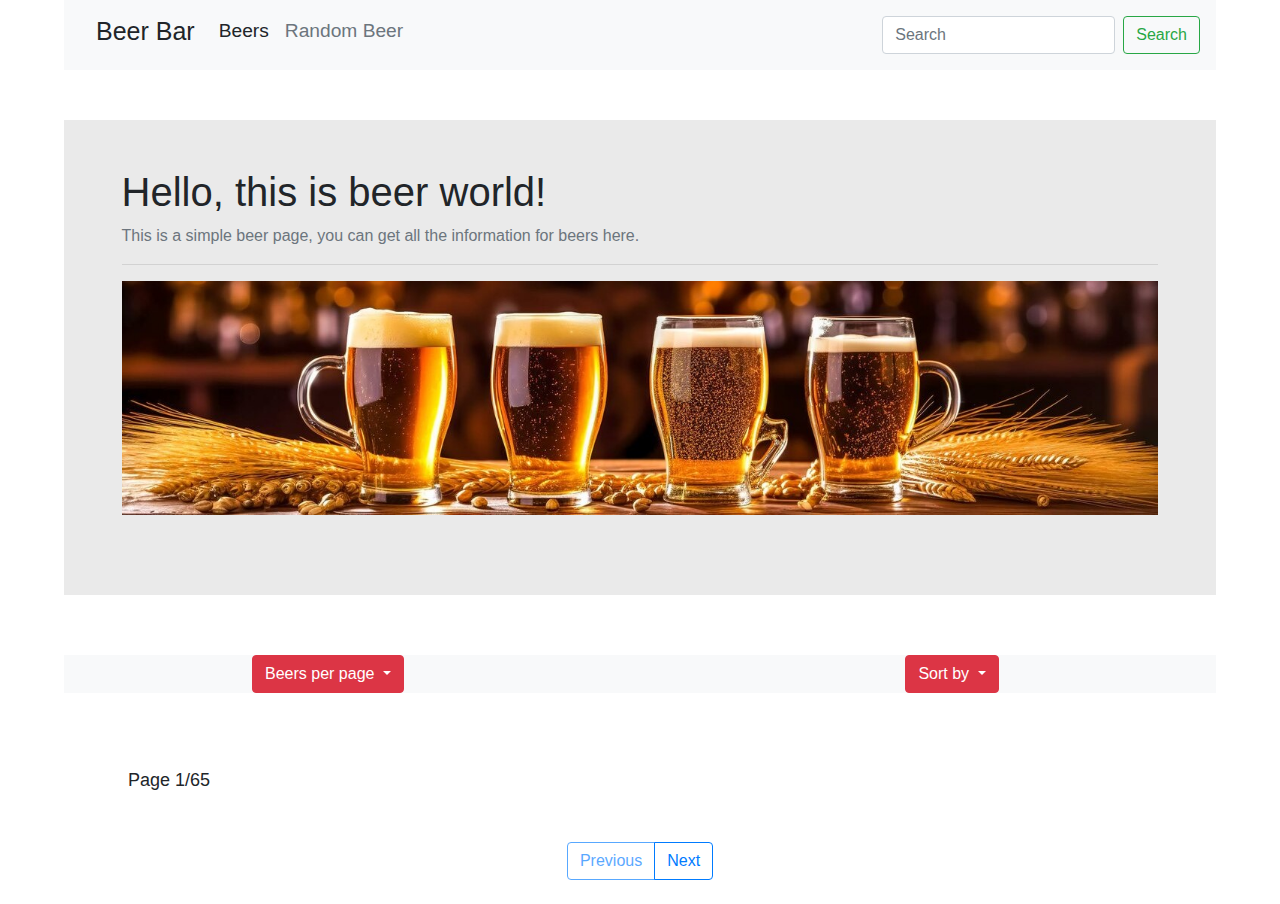
==== project Homework/index.html @ 9cc465cc "New updates" ====
<!DOCTYPE html>
<html lang="en">
<head>
    <meta charset="UTF-8">
    <meta name="viewport" content="width=device-width, initial-scale=1.0">
    <link rel="shortcut icon" type="x-icon" href="beer-icon.png">
    <title>Beer Bar</title>
    <link href="https://stackpath.bootstrapcdn.com/bootstrap/4.5.2/css/bootstrap.min.css" rel="stylesheet">
    <link rel="stylesheet" href="style.css">
</head>
<body>
    <div id="navBar" class="fixed-top">
        <nav class="navbar navbar-expand-lg bg-light">
            <h3 class="navbar" id="beerBar" >Beer Bar</h3>
            <div class="collapse navbar-collapse" id="navbarNav">
                <ul class="navbar-nav mr-auto">
                    <li class="nav-item">
                        <h3 class="nav-link" id="beerS">Beers</h3>
                    </li>
                    <li class="nav-item ">
                        <h3 class="nav-link text-secondary" href="#random-beer">Random Beer</h3>
                    </li>
                </ul>
                <form class="form-inline">
                    <input class="form-control mr-sm-2" type="text" placeholder="Search">
                    <button class="btn btn-outline-success my-2 my-sm-0" type="submit">Search</button>
                </form>
            </div>
        </nav>
    </div>

    <div id="main-page" class="text-center">
        <div id="text" class="text-left">
            <br><br>
            <h1 class="font-weight-light">Hello, this is beer world!</h1>
            <p class="text-secondary">This is a simple beer page, you can get all the information for beers here.</p>
            <hr>
        </div>

        <img id="mainimg" src="beerBanner.jpg" alt="mainBeerScreen">
    </div>
    
    <div id="beers">
        
        <div class="d-flex justify-content-center align-items-center bg-light">
            <div class="dropdown mr-3">
                <button class="btn btn-danger dropdown-toggle" type="button" id="beersPerPagebtn" data-toggle="dropdown" aria-haspopup="true" aria-expanded="false">
                    Beers per page
                </button>
                <div class="dropdown-menu" aria-labelledby="beersPerPagebtn">
                    <a class="dropdown-item" id="5">show 5</a>
                    <a class="dropdown-item" id="10">show 10</a>
                    <a class="dropdown-item" id="20">show 20</a>
                </div>
            </div>
            
            <div class="dropdown">
                <button class="btn btn-danger dropdown-toggle" type="button" id="sortbtn" data-toggle="dropdown" aria-haspopup="true" aria-expanded="false">
                    Sort by
                </button>
                <div class="dropdown-menu" aria-labelledby="sortbtn">
                    <a class="dropdown-item" id="nameASC">Name ASC</a>
                    <a class="dropdown-item" id="nameDESC">Name DESC</a>
                    <a class="dropdown-item" id="alcoholASC">Alcohol % ASC</a>
                    <a class="dropdown-item" id="alcoholDESC">Alcohol % DESC</a>
                    <a class="dropdown-item" id="bitternessASC">Bitterness ASC</a>
                    <a class="dropdown-item" id="bitternessDESC">Bitterness DESC</a>
                </div>
            </div>
        </div>

        <br>

        <div id="beerPage"></div>
        
        <br>

        <br>
        
        <div id="beerContainer" >
            <div id="beersDisplayed" class="row justify-content-center">
            </div>
        </div>

        <div class="container">
            <div class="row justify-content-center">
                <div id="nextAndPrevButtons" class="btn-group">
                    <button type="button" class="btn btn-outline-primary" id="previous">Previous</button>
                    <button type="button" class="btn btn-outline-primary" id="next">Next</button>
                </div>
            </div>
        </div>
    </div>

    <div id="beerInfo" >
        <div class="randomBeer"><img id="beerImage"></div>
        
    </div>
    

    <script src="https://code.jquery.com/jquery-3.4.1.slim.min.js" integrity="sha384-J6qa4849blE2+poT4WnyKhv5vZF5SrPo0iEjwBvKU7imGFAV0wwj1yYfoRSJoZ+n" crossorigin="anonymous"></script>
    <script src="https://cdn.jsdelivr.net/npm/popper.js@1.16.0/dist/umd/popper.min.js" integrity="sha384-Q6E9RHvbIyZFJoft+2mJbHaEWldlvI9IOYy5n3zV9zzTtmI3UksdQRVvoxMfooAo" crossorigin="anonymous"></script>
    <script src="https://cdn.jsdelivr.net/npm/bootstrap@4.4.1/dist/js/bootstrap.min.js" integrity="sha384-wfSDF2E50Y2D1uUdj0O3uMBJnjuUD4Ih7YwaYd1iqfktj0Uod8GCExl3Og8ifwB6" crossorigin="anonymous"></script>
    <script src="script.js"></script>
</body>
</html>
---- project Homework/style.css ----
#navBar {
    width: 90%;
    margin: 0 auto;
    
}

#beerBar{
    font-weight: 400;
    font-size: 25px;
    
}
.nav-link{
    font-size:larger;
    font-weight: 400;
}

.nav-link:hover{
   cursor: pointer;
}
#main-page{
    width: 90%;
    margin: 120px auto 10px auto ;
    background-color: rgb(234, 234, 234);
    padding-bottom: 5rem;
}

#text{
    margin: auto 5%;
}

#mainimg{
    width: 90%;
}

#beers{
    margin-top: 60px;
}

.d-flex{
    margin: 0 5% 50px 5%;
    
}
.dropdown {
    width: 90%;
    position: relative;
    display: flex; 
    justify-content: center; 
}

.dropdown-menu {
    position: absolute;
    left: 0;
    right: 0;
    margin: auto;
}

#beersPerPagebtn {
    margin-right: 40px; /* Optional: Add margin if needed */
}

#sortbtn {
    margin-left: 40px; /* Optional: Add margin if needed */
}



.card-text {
    overflow: hidden;
    display: -webkit-box;
    -webkit-box-orient: vertical;
    /* truncate to 4 lines */
    -webkit-line-clamp: 4;
}
  
#beerPage{
    margin-left: 10%;
    font-size: large;
}
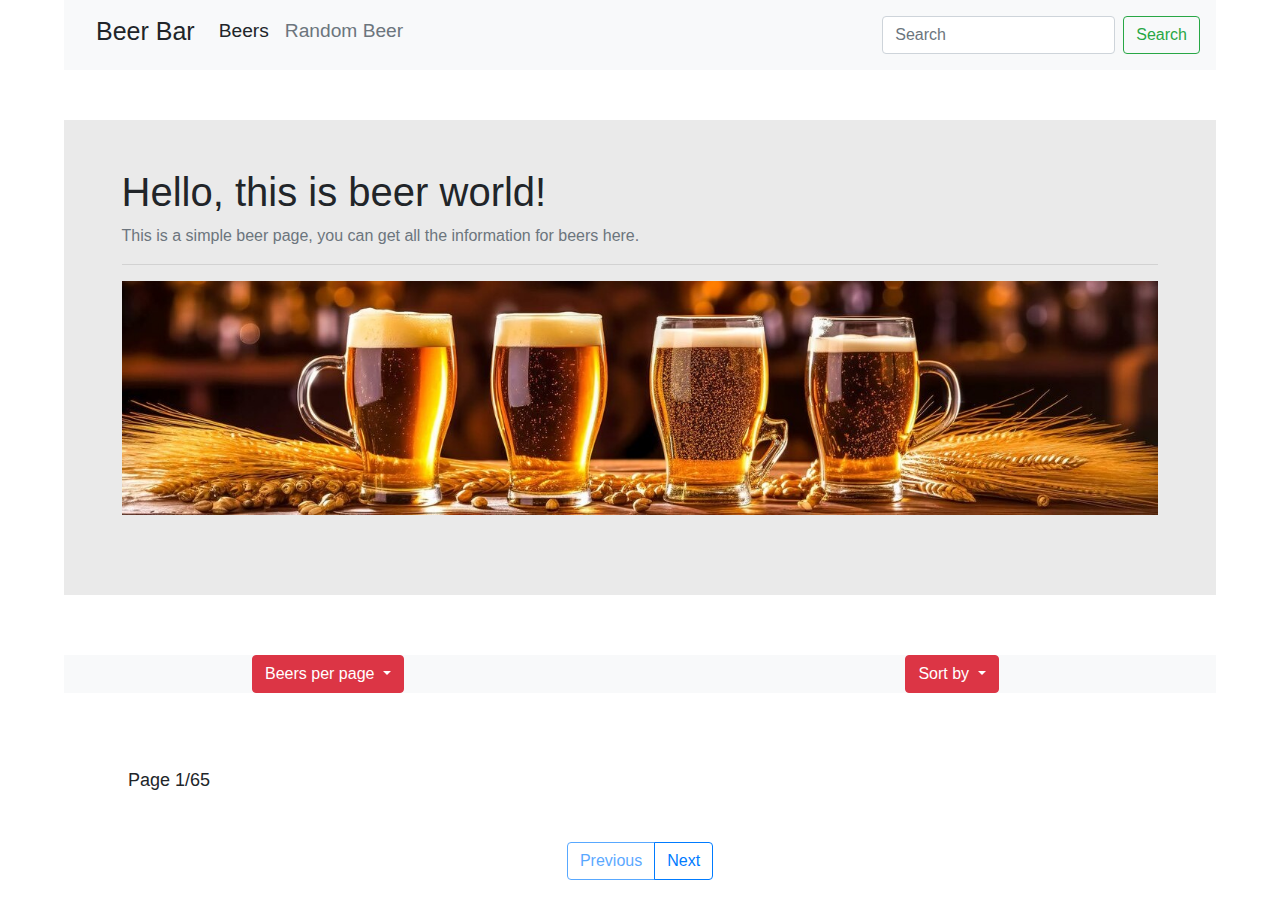
==== commit 2e57804f: "Random beer generator small update" ====
--- a/project Homework/index.html
+++ b/project Homework/index.html
@@ -93,7 +93,7 @@
     </div>
 
     <div id="beerInfo" >
-        <div class="randomBeer"><img id="beerImage"></div>
+        <div id="randomBeer"></div>
         
     </div>
     
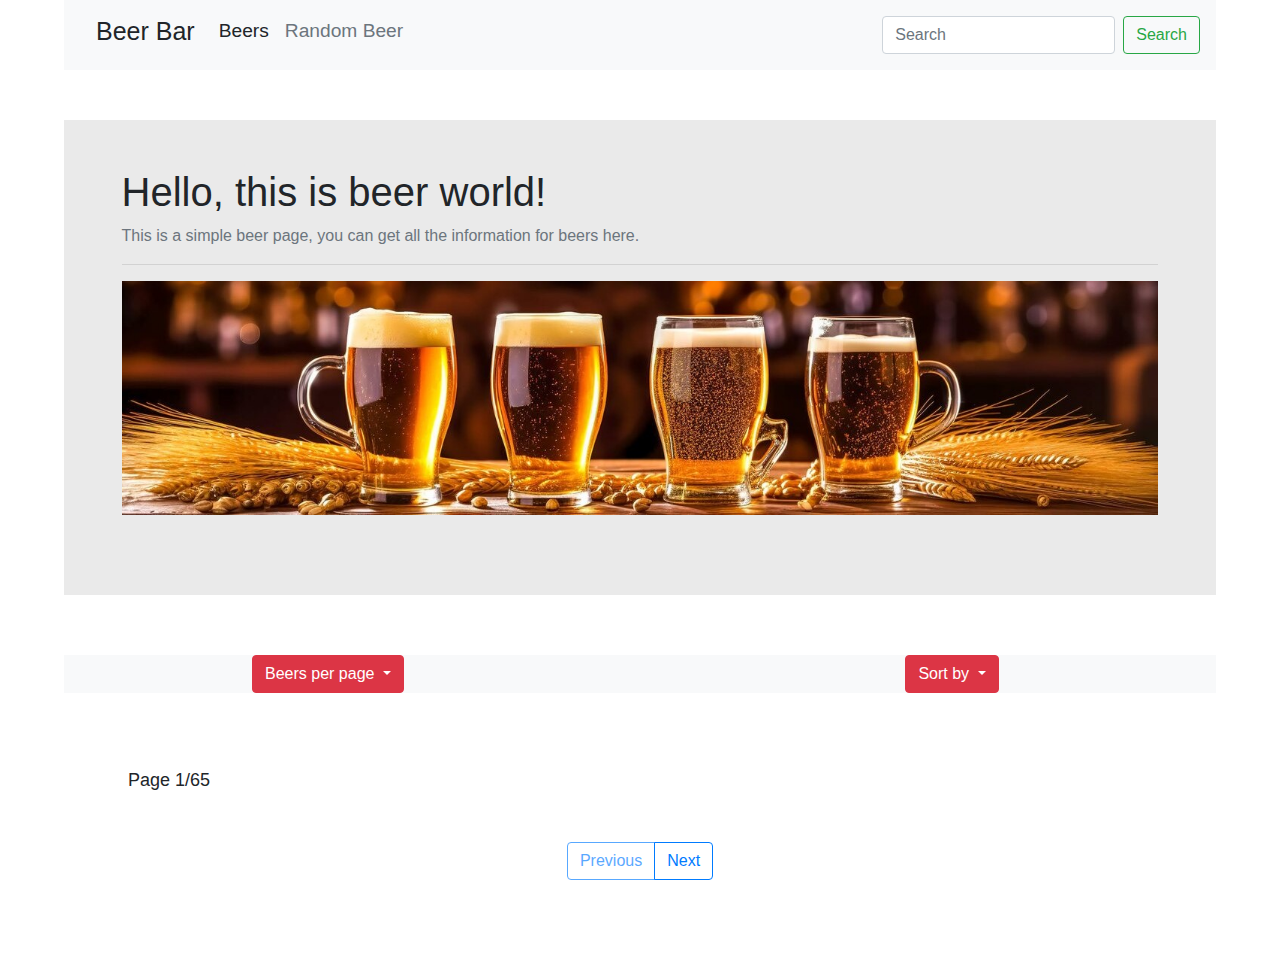
==== commit fef84f64: "minor updates" ====
--- a/project Homework/index.html
+++ b/project Homework/index.html
@@ -77,9 +77,10 @@
 
         <br>
         
-        <div id="beerContainer" >
-            <div id="beersDisplayed" class="row justify-content-center">
+        <div id="beerContainer" class="row justify-content-center"  >
+            <div id="beersDisplayed" >
             </div>
+            <div></div>
         </div>
 
         <div class="container">
@@ -92,8 +93,12 @@
         </div>
     </div>
 
-    <div id="beerInfo" >
-        <div id="randomBeer"></div>
+    <br>
+
+    <div id="beerInfo" class="d-flex justify-content-center align-items-center">
+        <div id="randomBeerImg"></div>
+        
+        <div id="randomBeerInfo"></div>
         
     </div>
     
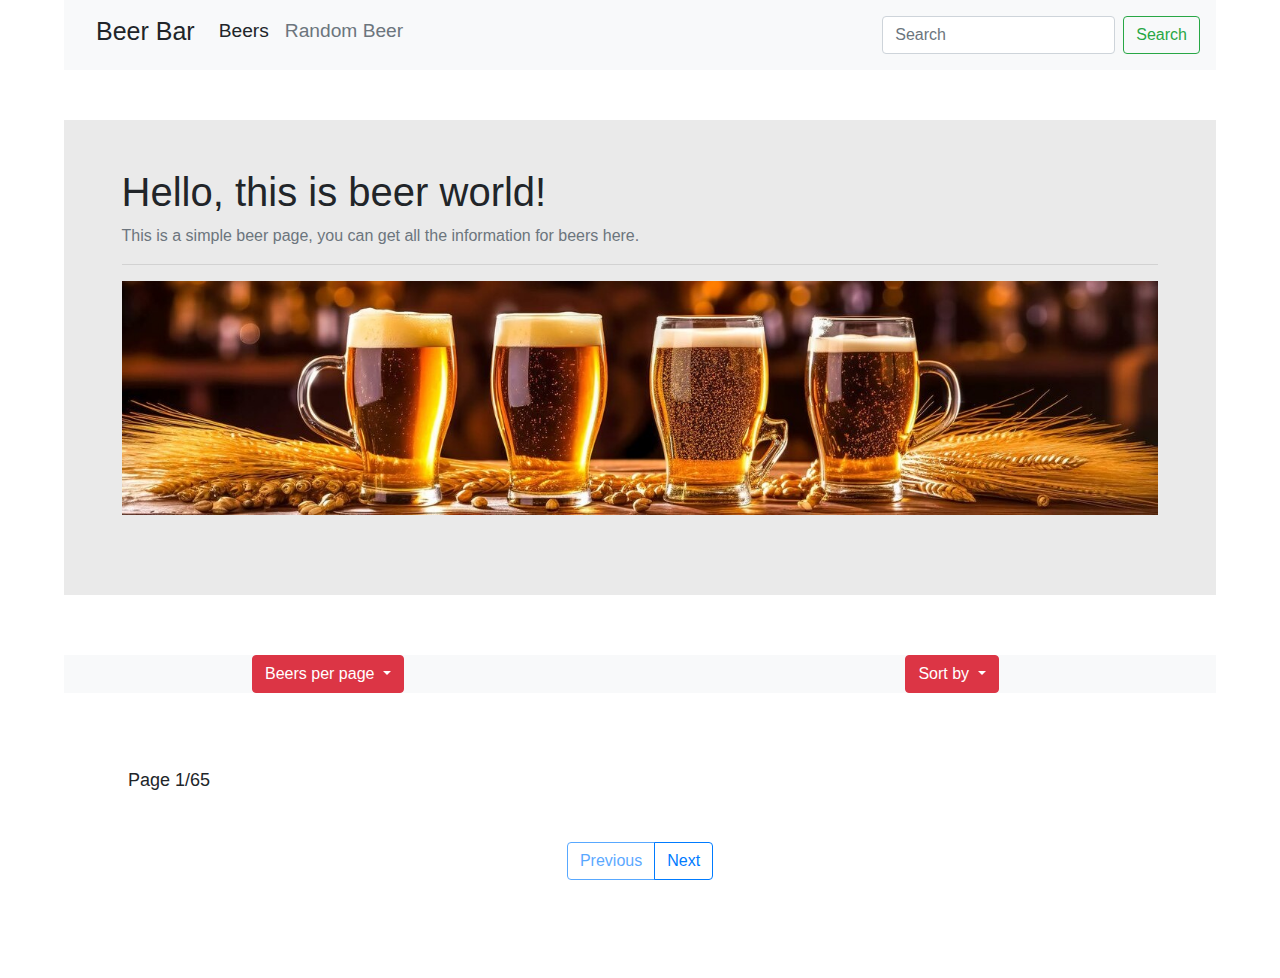
==== commit 3ae1363d: "Random beer navbar button done" ====
--- a/project Homework/index.html
+++ b/project Homework/index.html
@@ -18,7 +18,7 @@
                         <h3 class="nav-link" id="beerS">Beers</h3>
                     </li>
                     <li class="nav-item ">
-                        <h3 class="nav-link text-secondary" href="#random-beer">Random Beer</h3>
+                        <h3 class="nav-link text-secondary" id="randomBeer">Random Beer</h3>
                     </li>
                 </ul>
                 <form class="form-inline">
@@ -94,10 +94,10 @@
     </div>
 
     <br>
-
+    <br>
+    
     <div id="beerInfo" class="d-flex justify-content-center align-items-center">
         <div id="randomBeerImg"></div>
-        
         <div id="randomBeerInfo"></div>
         
     </div>
--- a/project Homework/style.css
+++ b/project Homework/style.css
@@ -56,11 +56,11 @@
 }
 
 #beersPerPagebtn {
-    margin-right: 40px; /* Optional: Add margin if needed */
+    margin-right: 40px; 
 }
 
 #sortbtn {
-    margin-left: 40px; /* Optional: Add margin if needed */
+    margin-left: 40px; 
 }
 
 
@@ -69,7 +69,6 @@
     overflow: hidden;
     display: -webkit-box;
     -webkit-box-orient: vertical;
-    /* truncate to 4 lines */
     -webkit-line-clamp: 4;
 }
   
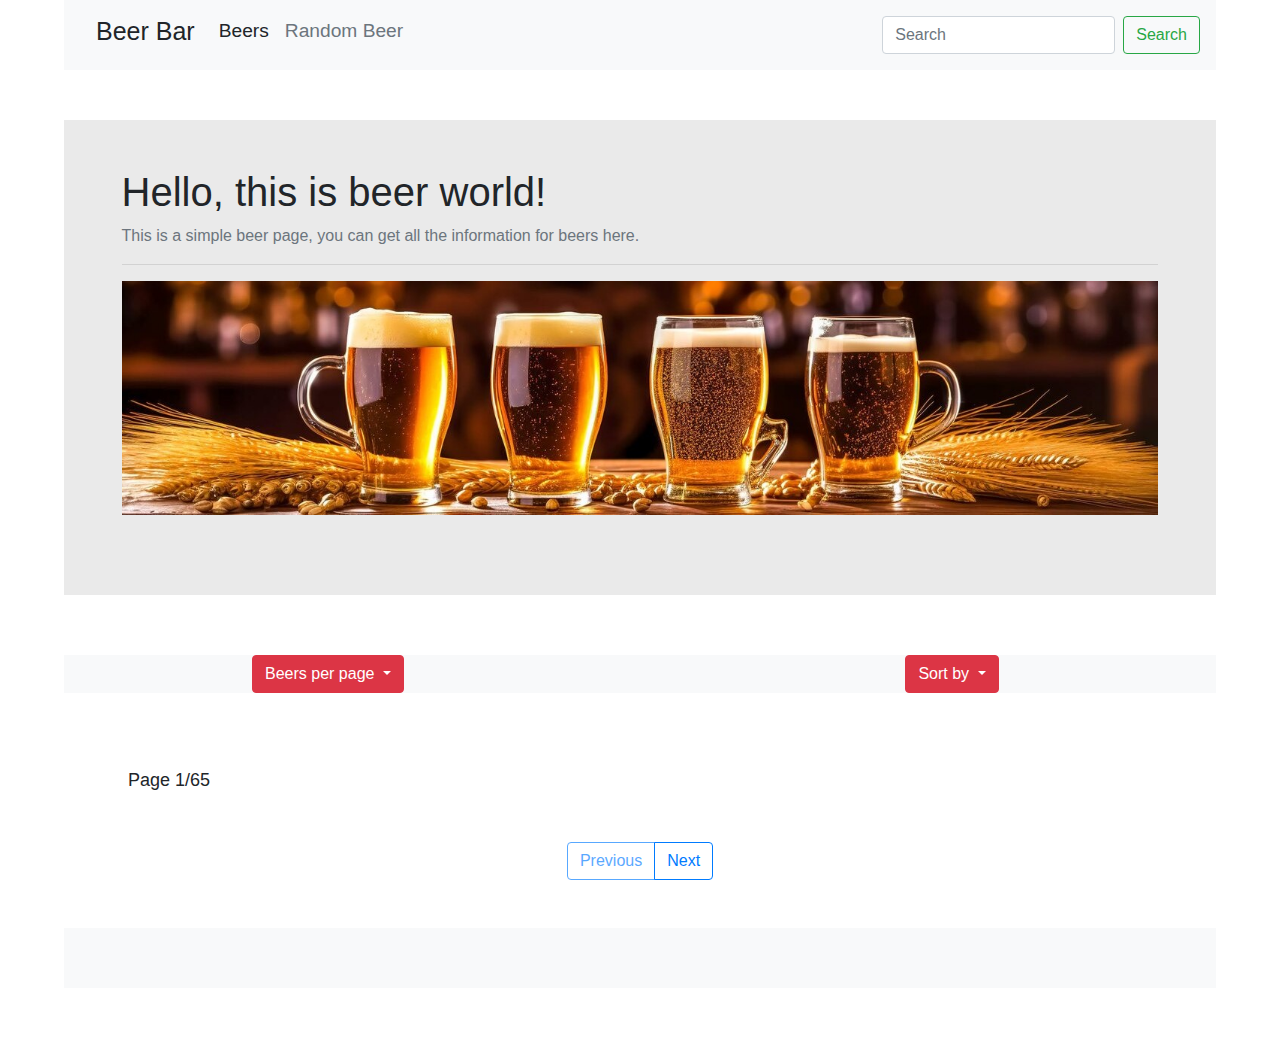
==== commit adefe0fe: "Minor updates" ====
--- a/project Homework/index.html
+++ b/project Homework/index.html
@@ -96,7 +96,8 @@
     <br>
     <br>
     
-    <div id="beerInfo" class="d-flex justify-content-center align-items-center">
+    
+    <div id="beerInfo" class="d-flex justify-content-center align-items-center bg-light">
         <div id="randomBeerImg"></div>
         <div id="randomBeerInfo"></div>
         
--- a/project Homework/style.css
+++ b/project Homework/style.css
@@ -75,4 +75,9 @@
 #beerPage{
     margin-left: 10%;
     font-size: large;
+}
+
+#beerInfo{
+    padding: 30px 0px 30px 0px;
+    width: 90%;
 }